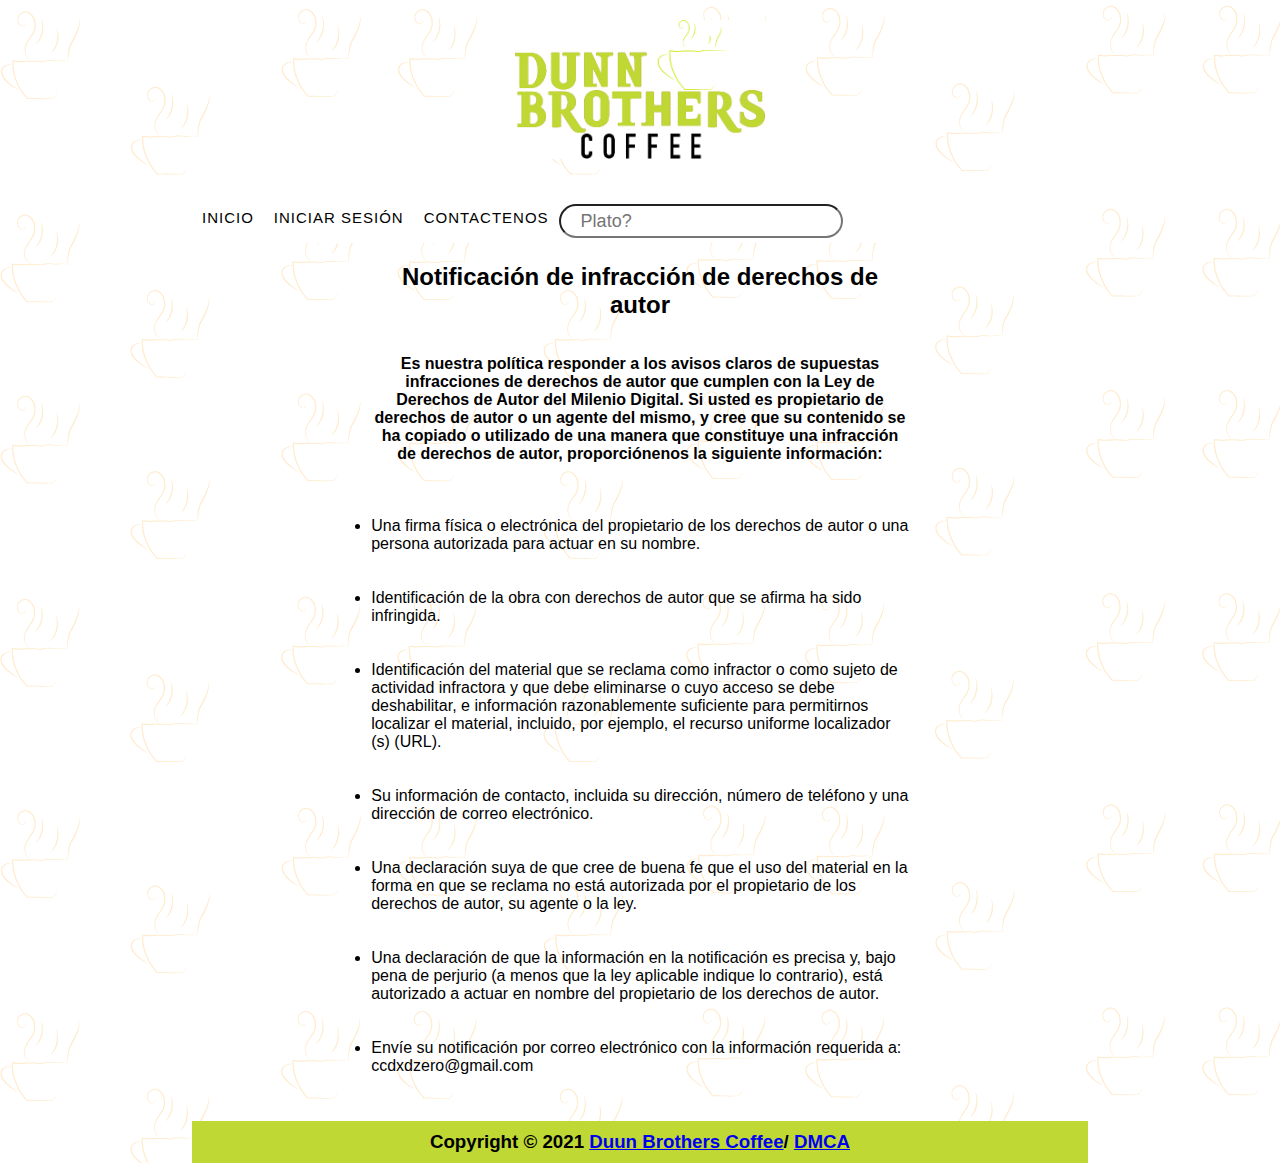
==== DMCA.html @ 1080b8ad "Derechos" ====
<!DOCTYPE html>
<html>

    <head>
        <meta charset="utf-8">
        <meta http-equiv="X-UA-Compatible" content="IE=edge">
        <title>SITIO WEB RESPONSIVE</title>
        <link rel="stylesheet" href="css-menu/estilosIndex.css">
        
        <meta name="viewport" content="width=device-width, user-scale=no, initial-scale=1.0, maximun-scale=1.0">
    </head>
    <body>
     <div class="contenedor">
      <Header><center><section><a href="index.html"><img src="logo.jpg" width="250" wi></a></section></center>
		  
        <br>
        <br> 

		  <nav id="menu">
		  <ul>

 <li><a href="index.html">Inicio</a></li>

 <li><a href="login.html">Iniciar sesión</a>
	 

<li><a href="contactenos.html">CONTACTENOS</a>
			<ul>
		<li><a href="contactenos.html">formulario</a></li>
<li><a href="https://www.facebook.com/cristian.barrerafranco.7" target="_blank">Facebook</a></li>
		 

	 </ul>

   </ul>
  <div class="buscar">   
    <input type="text" placeholder="Plato?" required>  
  </div>

 

		  </nav>
    </Header>
     <article>

<center>

<h2> 
	<FONT color="black">Notificación de infracción de derechos de autor</h2>
	
<br><br>
	 <h4>Es nuestra política responder a los avisos claros de supuestas infracciones de derechos de autor que cumplen con la Ley de Derechos de Autor del Milenio Digital. Si usted es propietario de derechos de autor o un agente del mismo, y cree que su contenido se ha copiado o utilizado de una manera que constituye una infracción de derechos de autor, proporciónenos la siguiente información:  
	 <p>&nbsp;</p></center>
	  <br><br><ul><li type="disc">Una firma física o electrónica del propietario de los derechos de autor o una persona autorizada para actuar en su nombre.</li>
     
	
	<br><br><li type="disc"> Identificación de la obra con derechos de autor que se afirma ha sido infringida.</li>
		 <br><br><li type="disc">Identificación del material que se reclama como infractor o como sujeto de actividad infractora y que debe eliminarse o cuyo acceso se debe deshabilitar, e información razonablemente suficiente para permitirnos localizar el material, incluido, por ejemplo, el recurso uniforme localizador (s) (URL).</li>
		 <br><br><li type="disc">Su información de contacto, incluida su dirección, número de teléfono y una dirección de correo electrónico.</li>
       <br><br> <li type="disc">Una declaración suya de que cree de buena fe que el uso del material en la forma en que se reclama no está autorizada por el propietario de los derechos de autor, su agente o la ley.</li>
		<br><br><li type="disc">Una declaración de que la información en la notificación es precisa y, bajo pena de perjurio (a menos que la ley aplicable indique lo contrario), está autorizado a actuar en nombre del propietario de los derechos de autor.</li>
		 <br><br><li type="disc">Envíe su notificación por correo electrónico con la información requerida a: ccdxdzero@gmail.com</li>
		</h4></ul></FONT></article><br><br>
       <footer>
      <h3>Copyright © 2021 <a href="index.html">Duun Brothers Coffee</a>/ <a href="DMCA.html"> DMCA</a></h3>
      </footer>
 </div>
    </body>
</html>
---- css-menu/estilosIndex.css ----
@import url("menu1.css");
*{
    margin:0;
    padding:4;
}


body {
    font-family:Arial;
    background: url(fondo1.png); 
}
.contenedor{
    width:70%;
    /*max-width:1000px;*/
    margin: 0 auto;
    overflow:hidden;
    
}
header{
  
    margin:20px auto;
}


.main {
    width:1000%;
   
    padding: 100%;
    float:right;
    box-sizing:0 ;
    text-align: justify;
}
.main img{
    width: 500%;
    height:auto;
   }
.main ol{
    padding: 50px;
}

article{
	width: 60%;
	height: auto;
	margin: 0 auto;
	
}


.content-all{
    width: 210px;
    margin: auto;
    perspective: 800px;
    position: relative;
    margin-top: 50px;
}

.content-carrousel{
    width: 100%;
    position: absolute;
    animation: rotar 20s infinite linear;
    transform-style: preserve-3d;
}

.content-carrousel:hover{
    animation-play-state: paused;
    cursor: pointer;
}


.content-carrousel figure{
    width: 100%;
    height: 120px;
    overflow: hidden;
    position: absolute;
    
    transition: all 300ms;
    
}

.content-carrousel figure:hover{
    box-shadow: 0px 0px 0px 0px black;
    transition: all 300ms;
}

.content-carrousel figure:nth-child(1){transform: rotateY(0deg) translateZ(300px);}
.content-carrousel figure:nth-child(2){transform: rotateY(40deg) translateZ(300px);}
.content-carrousel figure:nth-child(3){transform: rotateY(80deg) translateZ(300px);}
.content-carrousel figure:nth-child(4){transform: rotateY(120deg) translateZ(300px);}
.content-carrousel figure:nth-child(5){transform: rotateY(160deg) translateZ(300px);}
.content-carrousel figure:nth-child(6){transform: rotateY(200deg) translateZ(300px);}
.content-carrousel figure:nth-child(7){transform: rotateY(240deg) translateZ(300px);}
.content-carrousel figure:nth-child(8){transform: rotateY(280deg) translateZ(300px);}
.content-carrousel figure:nth-child(9){transform: rotateY(320deg) translateZ(300px);}
.content-carrousel figure:nth-child(10){transform: rotateY(360deg) translateZ(300px);}

.content-carrousel img{
    width: 100%;
    transition: all 300ms;
}

.content-carrousel img:hover{
    transform: scale(1.2);
    transition: all 300ms;
}


@keyframes rotar{
    from{
        transform: rotateY(0deg);
    }to{
        transform: rotateY(360deg);
    }
}

#izquierda{
     background: #A99D9D;
     text-align: justify;
}

footer {
    clear:both;
    float:left;
    margin-top: 10px;
    box-sizing: border-box;
    width: 100%;
    height: auto;    
    padding: 10px;
    color: #000000;
    background:#bfd833;
    text-align: center;
}




@media screen and (max-widht: 800px){
    .main {
        width:900%;
    }
    .aside{
        width:80%;
    }
}

@media screen and (max-widht: 400px){
    .contenedor{
        width:10%;
    }
}
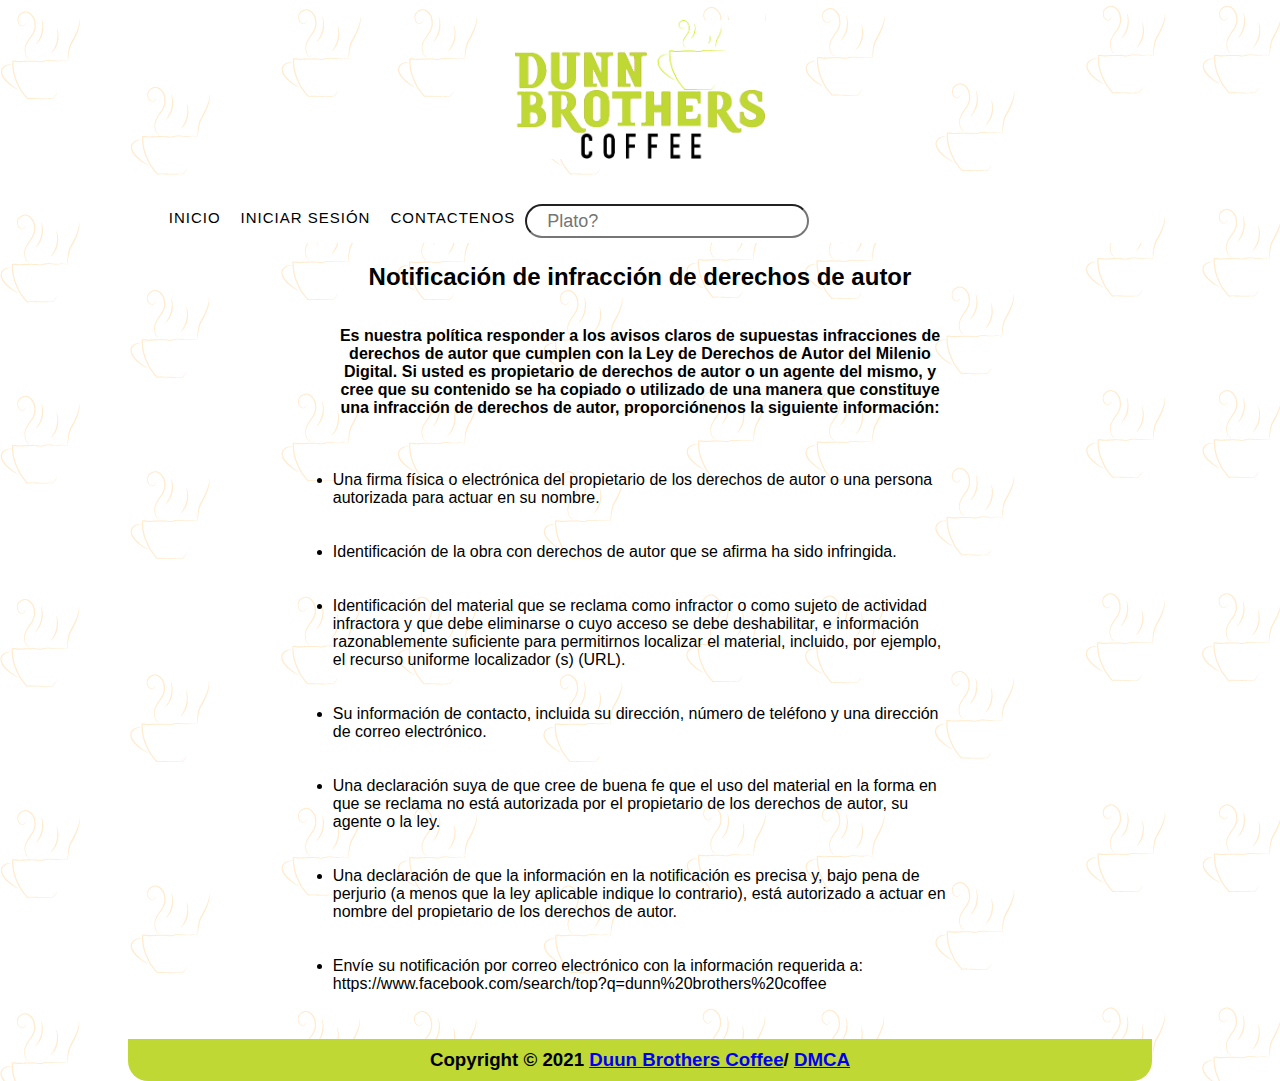
==== commit 6209488d: "b" ====
--- a/DMCA.html
+++ b/DMCA.html
@@ -25,12 +25,12 @@
 	 
 
 <li><a href="contactenos.html">CONTACTENOS</a>
-			<ul>
+	<ul>
 		<li><a href="contactenos.html">formulario</a></li>
-<li><a href="https://www.facebook.com/cristian.barrerafranco.7" target="_blank">Facebook</a></li>
+    <li><a href="https://www.facebook.com/search/top?q=dunn%20brothers%20coffee" target="_blank">Facebook</a></li>
 		 
 
-	 </ul>
+	</ul>
 
    </ul>
   <div class="buscar">   
@@ -59,7 +59,7 @@
 		 <br><br><li type="disc">Su información de contacto, incluida su dirección, número de teléfono y una dirección de correo electrónico.</li>
        <br><br> <li type="disc">Una declaración suya de que cree de buena fe que el uso del material en la forma en que se reclama no está autorizada por el propietario de los derechos de autor, su agente o la ley.</li>
 		<br><br><li type="disc">Una declaración de que la información en la notificación es precisa y, bajo pena de perjurio (a menos que la ley aplicable indique lo contrario), está autorizado a actuar en nombre del propietario de los derechos de autor.</li>
-		 <br><br><li type="disc">Envíe su notificación por correo electrónico con la información requerida a: ccdxdzero@gmail.com</li>
+		 <br><br><li type="disc">Envíe su notificación por correo electrónico con la información requerida a: https://www.facebook.com/search/top?q=dunn%20brothers%20coffee</li>
 		</h4></ul></FONT></article><br><br>
        <footer>
       <h3>Copyright © 2021 <a href="index.html">Duun Brothers Coffee</a>/ <a href="DMCA.html"> DMCA</a></h3>
--- a/css-menu/estilosIndex.css
+++ b/css-menu/estilosIndex.css
@@ -10,10 +10,12 @@
     background: url(fondo1.png); 
 }
 .contenedor{
-    width:70%;
+    width:80%;
     /*max-width:1000px;*/
     margin: 0 auto;
     overflow:hidden;
+
+    border-radius: 20px;
     
 }
 header{
